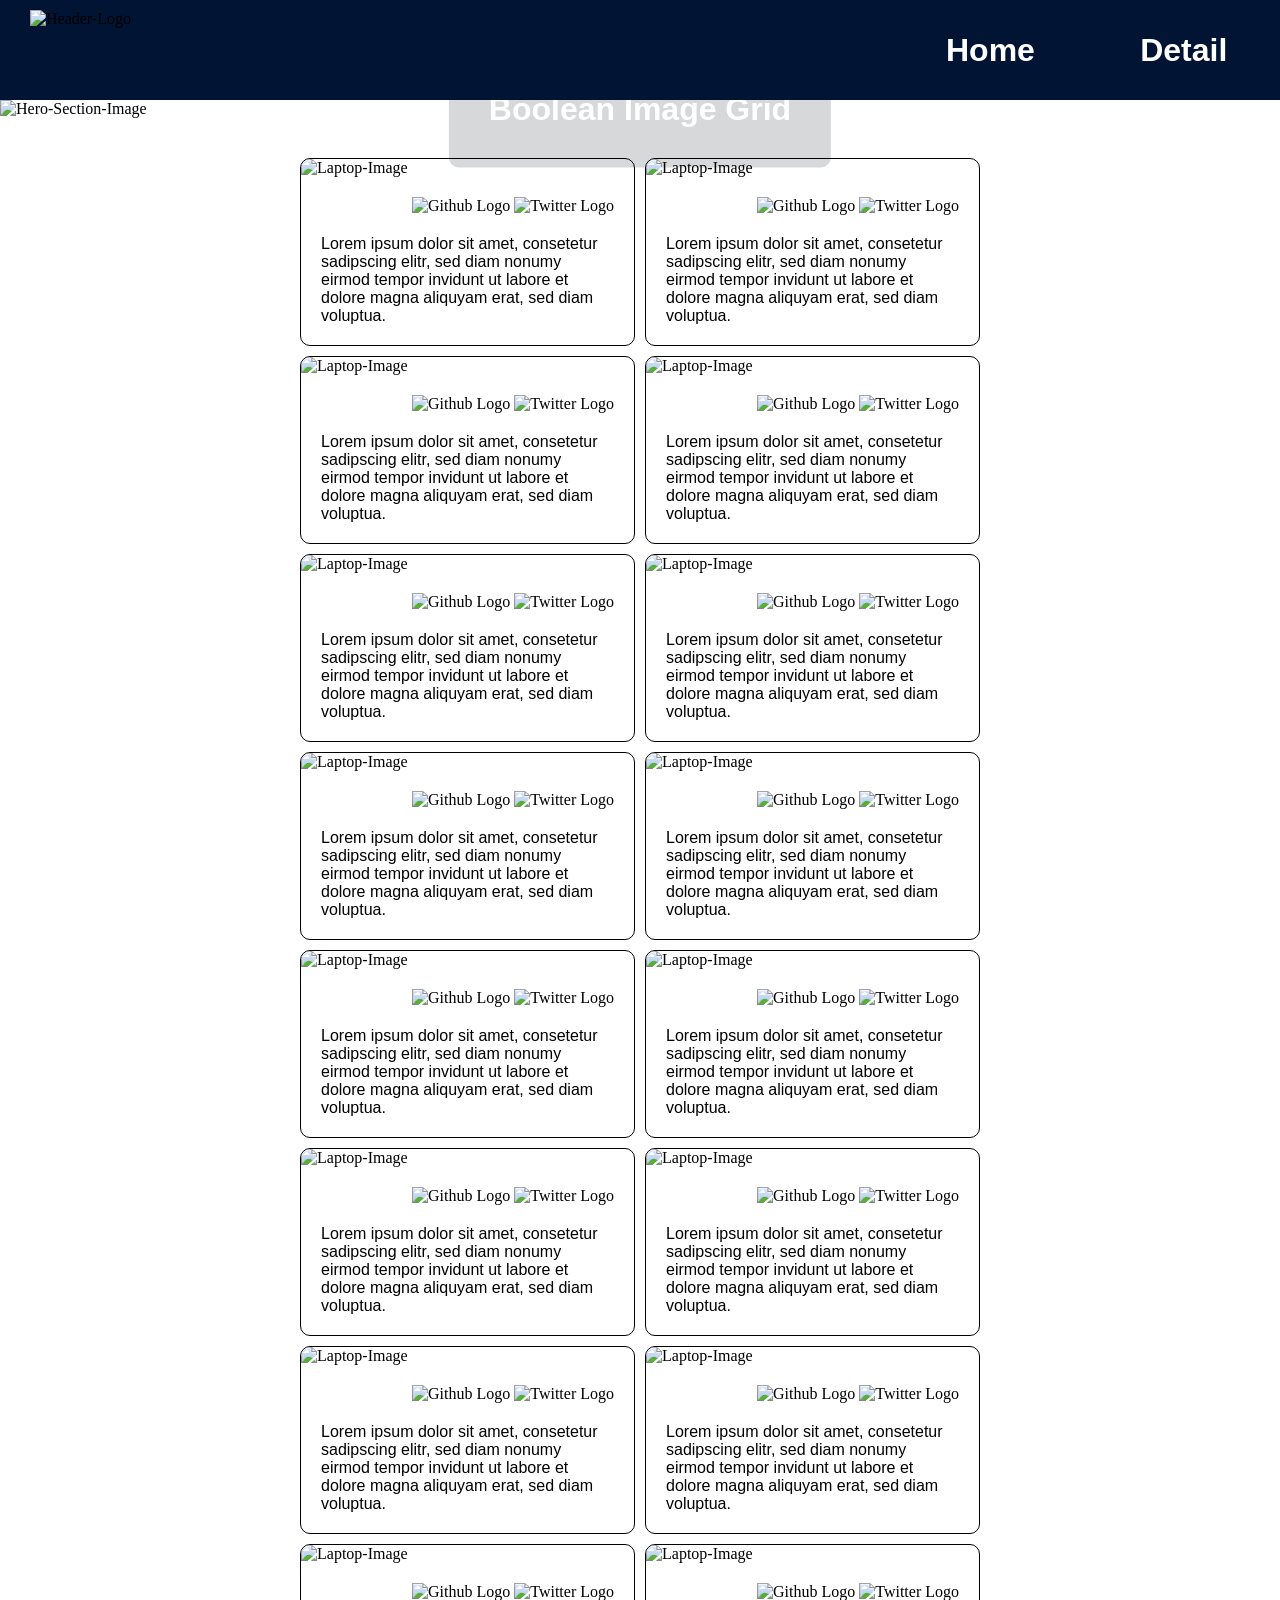
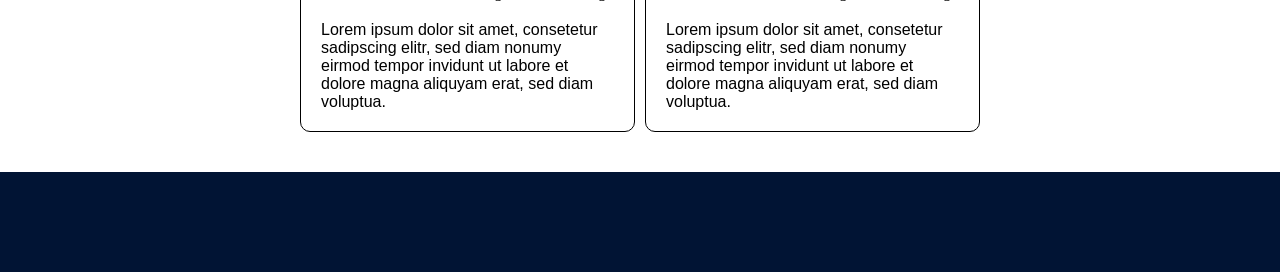
==== index.html @ 36237ee5 "add navbar to index" ====
<!DOCTYPE html>
<html lang="en">
  <head>
    <meta charset="UTF-8" />
    <meta name="viewport" content="width=device-width, initial-scale=1.0" />
    <meta http-equiv="X-UA-Compatible" content="ie=edge" />
    <link rel="stylesheet" href="style.css" />
    <title>Image Grid</title>
  </head>
  <body class="site-grid">
    <header class="header">
      <img class="header-logo" src="./assets/images/boolean.jpeg" alt="Header-Logo">
      <nav>
        <ul class="header-nav">
          <li><a href="./index.html">Home</a></li>
          <li><a href="./detail.html">Detail</a></li>
        </ul>
      </nav>
    </header>

    <div class="hero-section">
      <img class="hero-image" src="./assets/images/hero.jpg" alt="Hero-Section-Image">
      <div class="hero-button">
        <div class="hero-text">Boolean Image Grid</div>
      </div>
    </div>
    <main>
      
      <div class="card">
        <img class="boolean-logo" src="./assets/images/boolean.jpeg" alt="">
        <img class="image-auto-fit" src="./assets/images/boolean-laptop.jpg" alt="Laptop-Image">
        <div class="icon-container">
          <img class="icons" src="./assets/icons/github.svg" alt="Github Logo">
          <img class="icons" src="./assets/icons/twitter.svg" alt="Twitter Logo">
        </div>
        <p class="card-text">Lorem ipsum dolor sit amet, consetetur sadipscing elitr, sed diam nonumy eirmod tempor invidunt ut labore et dolore magna aliquyam erat, sed diam voluptua.</p>
      </div>
      
      <div class="card">
        <img class="boolean-logo" src="./assets/images/boolean.jpeg" alt="">
        <img class="image-auto-fit" src="./assets/images/boolean-laptop.jpg" alt="Laptop-Image">
        <div class="icon-container">
          <img class="icons" src="./assets/icons/github.svg" alt="Github Logo">
          <img class="icons" src="./assets/icons/twitter.svg" alt="Twitter Logo">
        </div>
        <p class="card-text">Lorem ipsum dolor sit amet, consetetur sadipscing elitr, sed diam nonumy eirmod tempor invidunt ut labore et dolore magna aliquyam erat, sed diam voluptua.</p>
      </div>
      
      <div class="card">
        <img class="boolean-logo" src="./assets/images/boolean.jpeg" alt="">
        <img class="image-auto-fit" src="./assets/images/boolean-laptop.jpg" alt="Laptop-Image">
        <div class="icon-container">
          <img class="icons" src="./assets/icons/github.svg" alt="Github Logo">
          <img class="icons" src="./assets/icons/twitter.svg" alt="Twitter Logo">
        </div>
        <p class="card-text">Lorem ipsum dolor sit amet, consetetur sadipscing elitr, sed diam nonumy eirmod tempor invidunt ut labore et dolore magna aliquyam erat, sed diam voluptua.</p>
      </div>
      
      <div class="card">
        <img class="boolean-logo" src="./assets/images/boolean.jpeg" alt="">
        <img class="image-auto-fit" src="./assets/images/boolean-laptop.jpg" alt="Laptop-Image">
        <div class="icon-container">
          <img class="icons" src="./assets/icons/github.svg" alt="Github Logo">
          <img class="icons" src="./assets/icons/twitter.svg" alt="Twitter Logo">
        </div>
        <p class="card-text">Lorem ipsum dolor sit amet, consetetur sadipscing elitr, sed diam nonumy eirmod tempor invidunt ut labore et dolore magna aliquyam erat, sed diam voluptua.</p>
      </div>
      
      <div class="card">
        <img class="boolean-logo" src="./assets/images/boolean.jpeg" alt="">
        <img class="image-auto-fit" src="./assets/images/boolean-laptop.jpg" alt="Laptop-Image">
        <div class="icon-container">
          <img class="icons" src="./assets/icons/github.svg" alt="Github Logo">
          <img class="icons" src="./assets/icons/twitter.svg" alt="Twitter Logo">
        </div>
        <p class="card-text">Lorem ipsum dolor sit amet, consetetur sadipscing elitr, sed diam nonumy eirmod tempor invidunt ut labore et dolore magna aliquyam erat, sed diam voluptua.</p>
      </div>
      
      <div class="card">
        <img class="boolean-logo" src="./assets/images/boolean.jpeg" alt="">
        <img class="image-auto-fit" src="./assets/images/boolean-laptop.jpg" alt="Laptop-Image">
        <div class="icon-container">
          <img class="icons" src="./assets/icons/github.svg" alt="Github Logo">
          <img class="icons" src="./assets/icons/twitter.svg" alt="Twitter Logo">
        </div>
        <p class="card-text">Lorem ipsum dolor sit amet, consetetur sadipscing elitr, sed diam nonumy eirmod tempor invidunt ut labore et dolore magna aliquyam erat, sed diam voluptua.</p>
      </div>
      
      <div class="card">
        <img class="boolean-logo" src="./assets/images/boolean.jpeg" alt="">
        <img class="image-auto-fit" src="./assets/images/boolean-laptop.jpg" alt="Laptop-Image">
        <div class="icon-container">
          <img class="icons" src="./assets/icons/github.svg" alt="Github Logo">
          <img class="icons" src="./assets/icons/twitter.svg" alt="Twitter Logo">
        </div>
        <p class="card-text">Lorem ipsum dolor sit amet, consetetur sadipscing elitr, sed diam nonumy eirmod tempor invidunt ut labore et dolore magna aliquyam erat, sed diam voluptua.</p>
      </div>
      
      <div class="card">
        <img class="boolean-logo" src="./assets/images/boolean.jpeg" alt="">
        <img class="image-auto-fit" src="./assets/images/boolean-laptop.jpg" alt="Laptop-Image">
        <div class="icon-container">
          <img class="icons" src="./assets/icons/github.svg" alt="Github Logo">
          <img class="icons" src="./assets/icons/twitter.svg" alt="Twitter Logo">
        </div>
        <p class="card-text">Lorem ipsum dolor sit amet, consetetur sadipscing elitr, sed diam nonumy eirmod tempor invidunt ut labore et dolore magna aliquyam erat, sed diam voluptua.</p>
      </div>

      <div class="card">
        <img class="boolean-logo" src="./assets/images/boolean.jpeg" alt="">
        <img class="image-auto-fit" src="./assets/images/boolean-laptop.jpg" alt="Laptop-Image">
        <div class="icon-container">
          <img class="icons" src="./assets/icons/github.svg" alt="Github Logo">
          <img class="icons" src="./assets/icons/twitter.svg" alt="Twitter Logo">
        </div>
        <p class="card-text">Lorem ipsum dolor sit amet, consetetur sadipscing elitr, sed diam nonumy eirmod tempor invidunt ut labore et dolore magna aliquyam erat, sed diam voluptua.</p>
      </div>

      <div class="card">
        <img class="boolean-logo" src="./assets/images/boolean.jpeg" alt="">
        <img class="image-auto-fit" src="./assets/images/boolean-laptop.jpg" alt="Laptop-Image">
        <div class="icon-container">
          <img class="icons" src="./assets/icons/github.svg" alt="Github Logo">
          <img class="icons" src="./assets/icons/twitter.svg" alt="Twitter Logo">
        </div>
        <p class="card-text">Lorem ipsum dolor sit amet, consetetur sadipscing elitr, sed diam nonumy eirmod tempor invidunt ut labore et dolore magna aliquyam erat, sed diam voluptua.</p>
      </div>

      <div class="card">
        <img class="boolean-logo" src="./assets/images/boolean.jpeg" alt="">
        <img class="image-auto-fit" src="./assets/images/boolean-laptop.jpg" alt="Laptop-Image">
        <div class="icon-container">
          <img class="icons" src="./assets/icons/github.svg" alt="Github Logo">
          <img class="icons" src="./assets/icons/twitter.svg" alt="Twitter Logo">
        </div>
        <p class="card-text">Lorem ipsum dolor sit amet, consetetur sadipscing elitr, sed diam nonumy eirmod tempor invidunt ut labore et dolore magna aliquyam erat, sed diam voluptua.</p>
      </div>

      <div class="card">
        <img class="boolean-logo" src="./assets/images/boolean.jpeg" alt="">
        <img class="image-auto-fit" src="./assets/images/boolean-laptop.jpg" alt="Laptop-Image">
        <div class="icon-container">
          <img class="icons" src="./assets/icons/github.svg" alt="Github Logo">
          <img class="icons" src="./assets/icons/twitter.svg" alt="Twitter Logo">
        </div>
        <p class="card-text">Lorem ipsum dolor sit amet, consetetur sadipscing elitr, sed diam nonumy eirmod tempor invidunt ut labore et dolore magna aliquyam erat, sed diam voluptua.</p>
      </div>

      <div class="card">
        <img class="boolean-logo" src="./assets/images/boolean.jpeg" alt="">
        <img class="image-auto-fit" src="./assets/images/boolean-laptop.jpg" alt="Laptop-Image">
        <div class="icon-container">
          <img class="icons" src="./assets/icons/github.svg" alt="Github Logo">
          <img class="icons" src="./assets/icons/twitter.svg" alt="Twitter Logo">
        </div>
        <p class="card-text">Lorem ipsum dolor sit amet, consetetur sadipscing elitr, sed diam nonumy eirmod tempor invidunt ut labore et dolore magna aliquyam erat, sed diam voluptua.</p>
      </div>

      <div class="card">
        <img class="boolean-logo" src="./assets/images/boolean.jpeg" alt="">
        <img class="image-auto-fit" src="./assets/images/boolean-laptop.jpg" alt="Laptop-Image">
        <div class="icon-container">
          <img class="icons" src="./assets/icons/github.svg" alt="Github Logo">
          <img class="icons" src="./assets/icons/twitter.svg" alt="Twitter Logo">
        </div>
        <p class="card-text">Lorem ipsum dolor sit amet, consetetur sadipscing elitr, sed diam nonumy eirmod tempor invidunt ut labore et dolore magna aliquyam erat, sed diam voluptua.</p>
      </div>

      <div class="card">
        <img class="boolean-logo" src="./assets/images/boolean.jpeg" alt="">
        <img class="image-auto-fit" src="./assets/images/boolean-laptop.jpg" alt="Laptop-Image">
        <div class="icon-container">
          <img class="icons" src="./assets/icons/github.svg" alt="Github Logo">
          <img class="icons" src="./assets/icons/twitter.svg" alt="Twitter Logo">
        </div>
        <p class="card-text">Lorem ipsum dolor sit amet, consetetur sadipscing elitr, sed diam nonumy eirmod tempor invidunt ut labore et dolore magna aliquyam erat, sed diam voluptua.</p>
      </div>

      <div class="card">
        <img class="boolean-logo" src="./assets/images/boolean.jpeg" alt="">
        <img class="image-auto-fit" src="./assets/images/boolean-laptop.jpg" alt="Laptop-Image">
        <div class="icon-container">
          <img class="icons" src="./assets/icons/github.svg" alt="Github Logo">
          <img class="icons" src="./assets/icons/twitter.svg" alt="Twitter Logo">
        </div>
        <p class="card-text">Lorem ipsum dolor sit amet, consetetur sadipscing elitr, sed diam nonumy eirmod tempor invidunt ut labore et dolore magna aliquyam erat, sed diam voluptua.</p>
      </div>

    </main>
    
    <footer class="footer">

    </footer>
  </body>
</html>
---- style.css ----
body {
    margin: 0;
    padding: 0;
}

.site-grid {
    display: grid;
    grid-template-rows: 100px auto-fit 1fr 100px;
}

.header {
    display: grid;
    grid-template-columns: 1fr .5fr;
    
    height: 100px;
    background-color: #011434;

    /* Make entire header with image scroll with page */
    position: sticky;
    top: 0;
    
    /* Increase z-Index of sticky Header to go over "relative" Elements */
    z-index: 1001;

    /* Center grid containers (image and navbar) vertically */
    align-items: center;
}

.header-nav {
    display: grid;
    grid-auto-flow: column;
    list-style: none;
    margin: 0;

    /* Center row-grid (x-Axis) container of the navbar */
    justify-items: center;
}

a {
    /* Set navbar font color and style when unclicked */
    color: white;
    font-family: 'Segoe UI', Tahoma, Geneva, Verdana, sans-serif;
    font-size: xx-large;
    font-weight: bold;

    /* Disable underline on navbar text */
    text-decoration: none;
}

a:hover {
    /* Enable underline when navbar hover */
    text-decoration: underline;
    text-underline-offset: 10px;

    /* Neon effeckt */
    text-shadow: 
    0 0 5px #ff005e,
    0 0 10px #ff005e,
    0 0 20px #ff005e,
    0 0 40px #ff005e,
    0 0 80px #ff005e;
    animation: glow 1.5s infinite alternate;
}

/* Glow effect keyframes */
@keyframes glow {
    0% {
        text-shadow:
        0 0 5px #ff005e,
        0 0 10px #ff005e,
        0 0 20px #ff005e,
        0 0 40px #ff005e,
        0 0 80px #ff005e;
    }
    100% {
        text-shadow:
        0 0 10px #00d4ff,
        0 0 20px #00d4ff,
        0 0 40px #00d4ff,
        0 0 80px #00d4ff,
        0 0 160px #00d4ff;
    }
}

.hero-section {
    position: relative;
}

.hero-image {
    object-fit: cover;
    width: 100%;
}

.hero-button {
    position: absolute;
    /* Center Text-Div in the middle of the image */
    top: 50%;
    left: 50%;

    /* Move Text-Div 50% the width and heigth of the parent (image) to the left (negative x-axis) and top (negative y-axis) */
    transform: translate(-50%, -50%);

    /* Button/Box properties */
    background-color: #030a1628;
    border-radius: 10px;
    padding: 40px;
}

.hero-text {
    /* Text properties */
    color: white;
    font-family: 'Segoe UI', Tahoma, Geneva, Verdana, sans-serif;
    font-size: xx-large;
    font-weight: bold;
}


main {
    background-color: #FFFFFF;
    display: grid;
    
    /* Responsive Grid, min-width 250px, at least Min Value for cards */
    /* grid-template-columns: repeat(auto-fit, minmax(250px, 1fr)); */
    
    /* Same as above. Responsive with edge case, when browser window is smaller than 250px and overflow would occur. Otherwise use all the space available */
    grid-template-columns: repeat(auto-fit, minmax(min(300px, 100%), 1fr));

    gap: 10px;
    margin: 40px 300px 40px 300px;
}

footer {
    background-color: #011434;
    height: 100px;
}

.header-logo {
    height: 80px;
    /* Logo position shifted to the right */
    position: relative;
    left: 30px;
}

.object-fit-cover {
    object-fit: cover;
}

.object-fit-contain {
    object-fit: contain;
}

.card {
    border: 1px solid black;
    border-radius: 10px;
    /* Subgrid for image, icons and text */
    display: grid;
    grid-template-columns: 1fr;
    grid-auto-flow: row;
    
    /* Layout items in subgrid evenly - if text is not the same length in different cards */
    align-content: start;

    /* Relative position for absolute Logo */
    position: relative;
}

.image-auto-fit {
    width: 100%;
    object-fit: contain;

    /* Rounded corners only on top of the images */
    border-top-left-radius: 10px;
    border-top-right-radius: 10px;
}

/* Icon container for mini logos */
.icon-container {
    /* position: relative; */
    margin-top: 20px;
    margin-bottom: 20px;
    /* align-self: center; */
    justify-self: end;
}

.icons {
    position: relative;
    right: 20px;
    height: 35px;
}

.boolean-logo {
    position: absolute;
    border-radius: 50%;
    height: 50px;
    top: 5px;
    right: 5px;
}

.card-text {
    margin: 0px 20px 20px 20px;
    font-family: 'Lucida Sans', 'Lucida Sans Regular', 'Lucida Grande', 'Lucida Sans Unicode', Geneva, Verdana, sans-serif;
    font-size: medium;
}
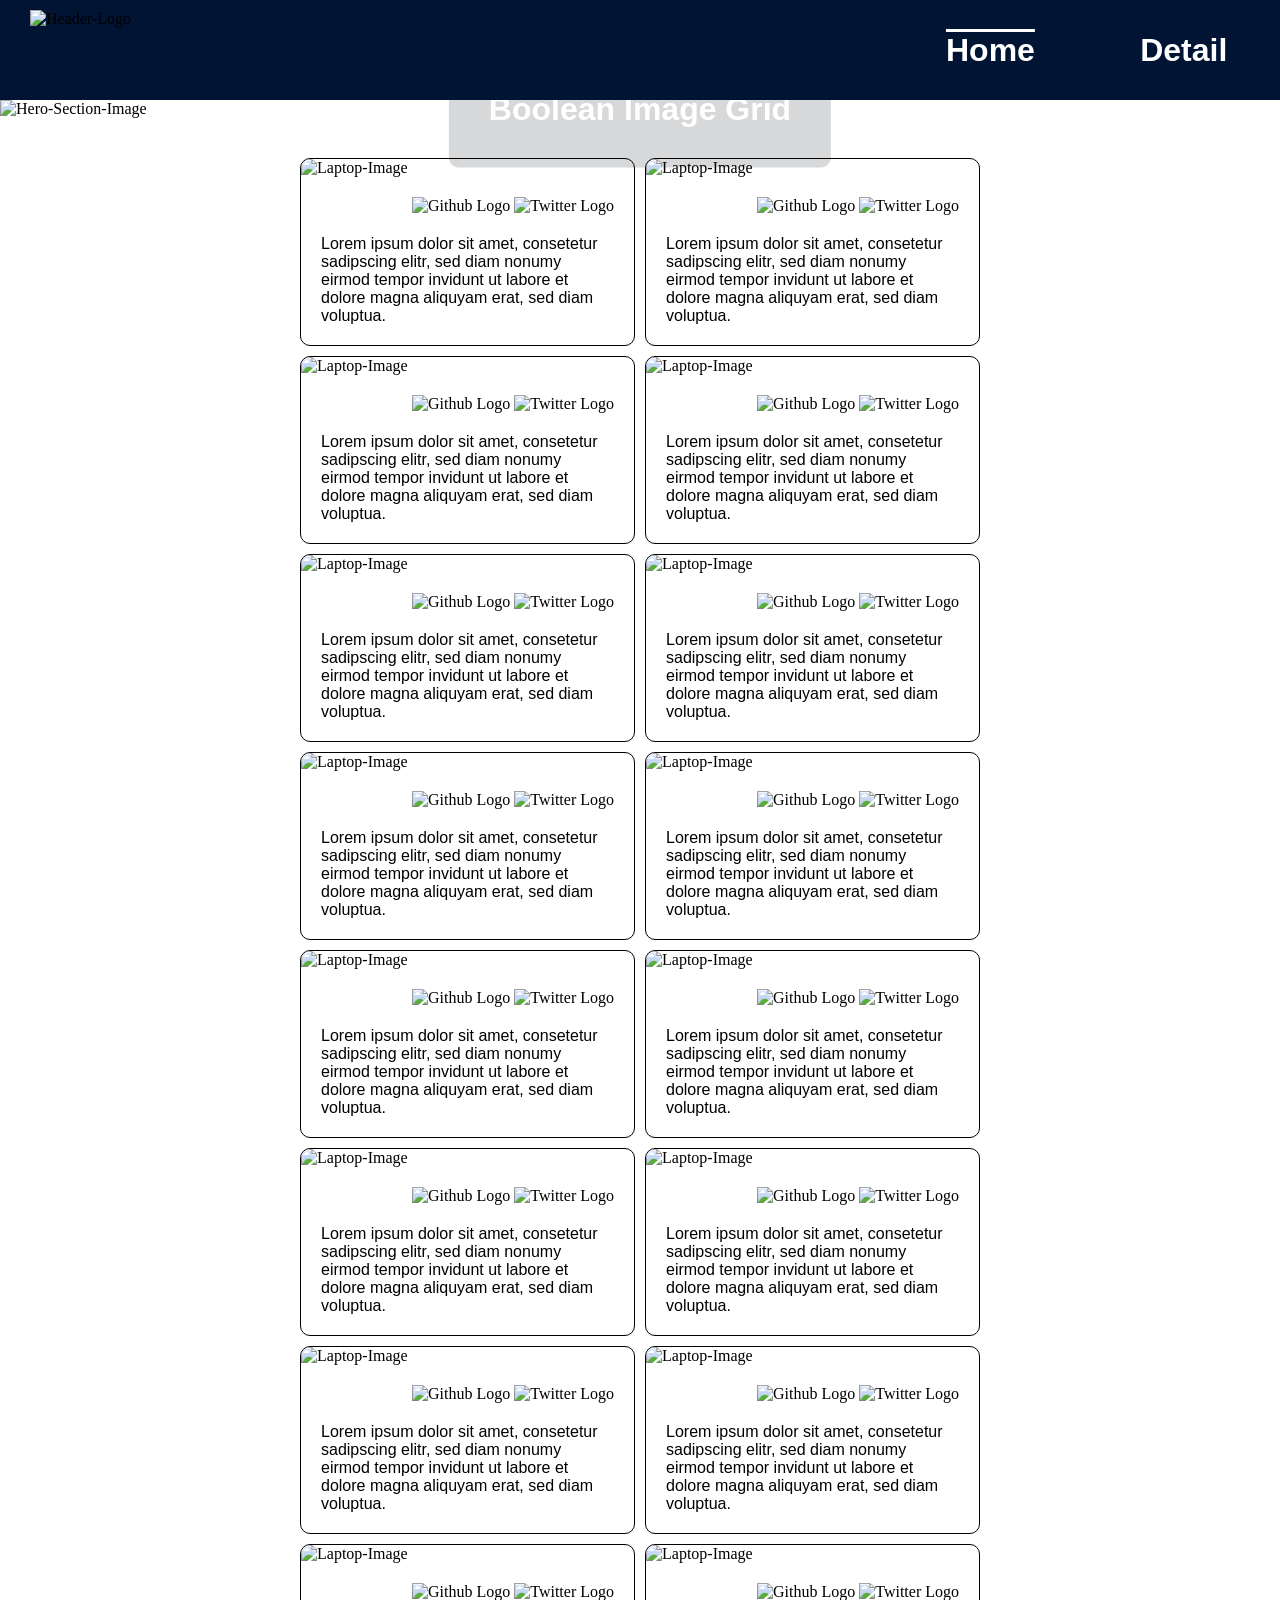
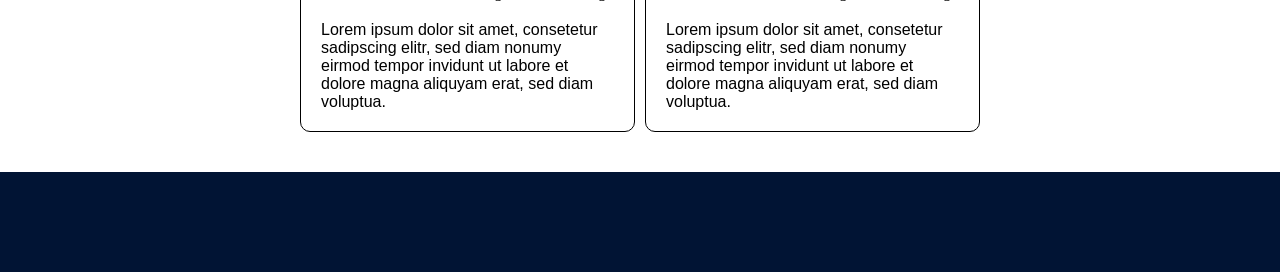
==== commit 25f5b3bc: "update active page css effect" ====
--- a/index.html
+++ b/index.html
@@ -12,7 +12,7 @@
       <img class="header-logo" src="./assets/images/boolean.jpeg" alt="Header-Logo">
       <nav>
         <ul class="header-nav">
-          <li><a href="./index.html">Home</a></li>
+          <li><a class="active-site" href="./index.html">Home</a></li>
           <li><a href="./detail.html">Detail</a></li>
         </ul>
       </nav>
--- a/style.css
+++ b/style.css
@@ -47,11 +47,11 @@
     text-decoration: none;
 }
 
+.active-site {
+    text-decoration: overline;
+}
+
 a:hover {
-    /* Enable underline when navbar hover */
-    text-decoration: underline;
-    text-underline-offset: 10px;
-
     /* Neon effeckt */
     text-shadow: 
     0 0 5px #ff005e,
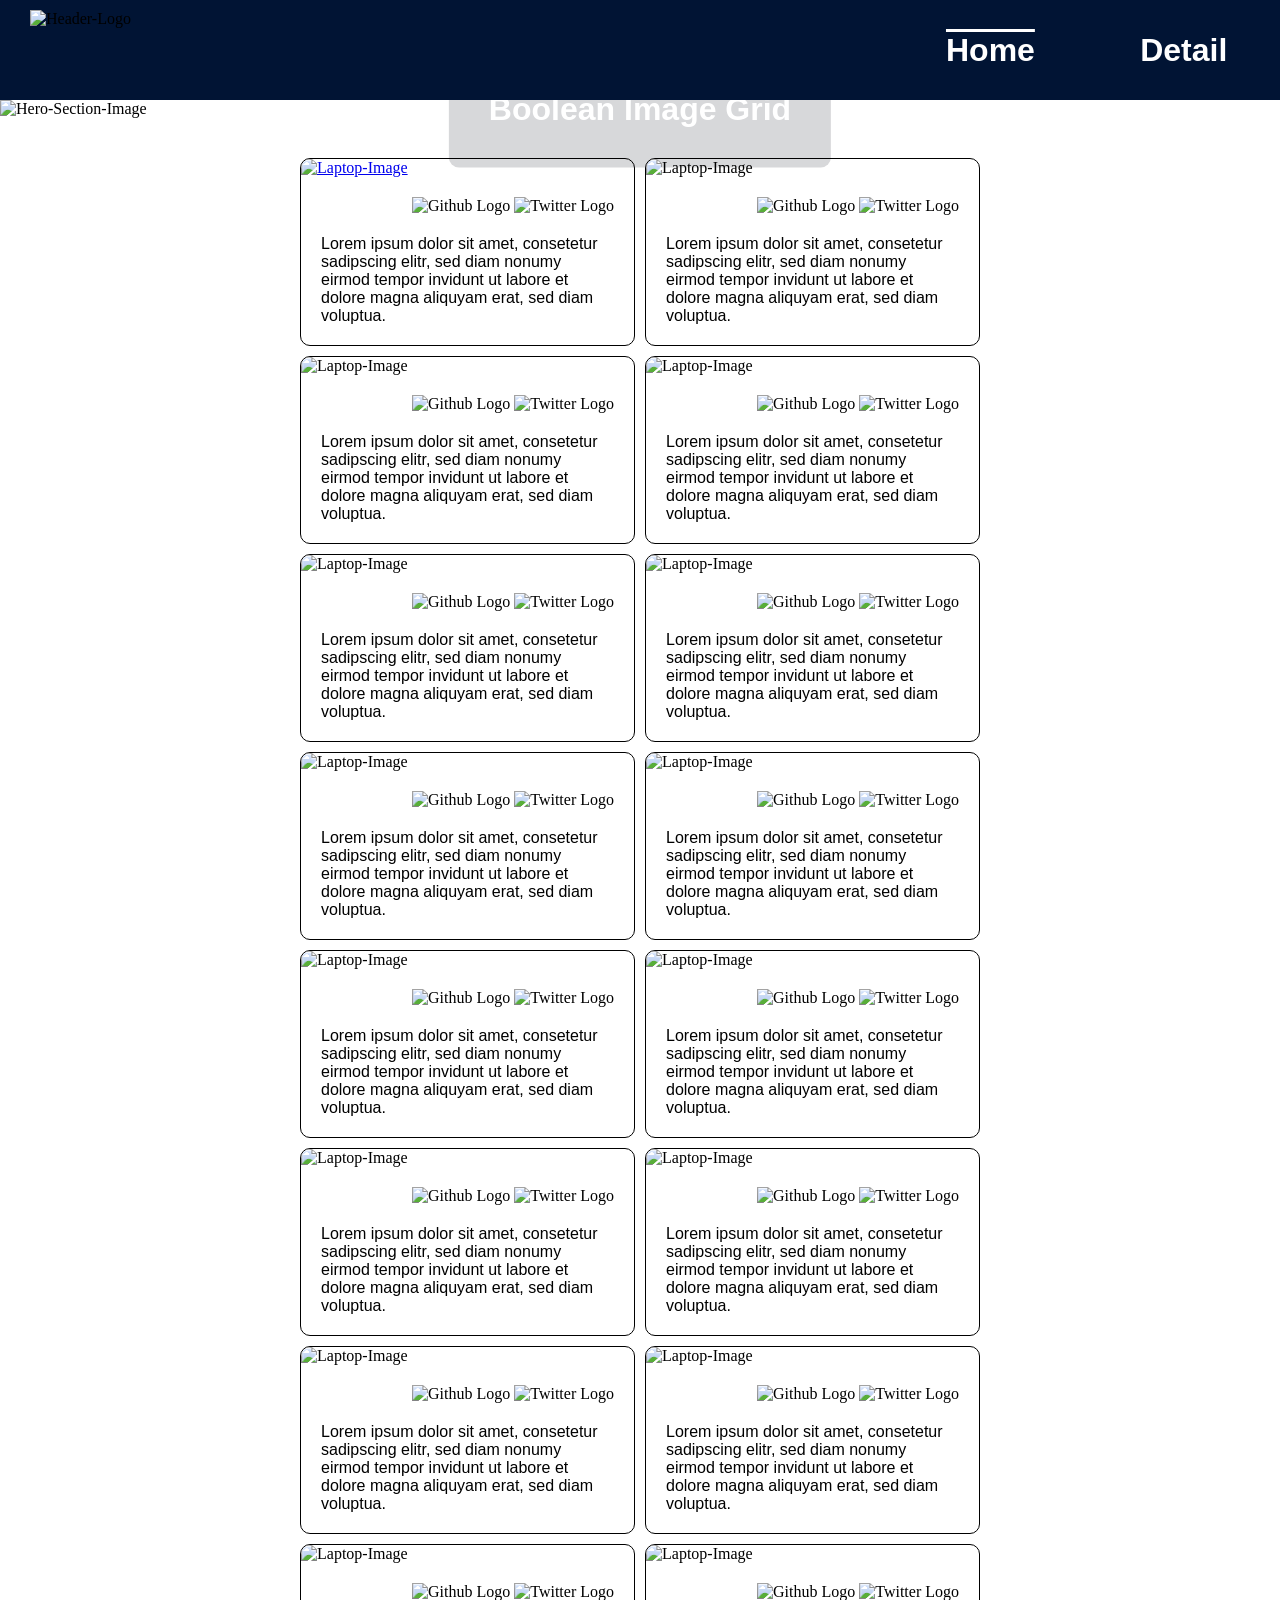
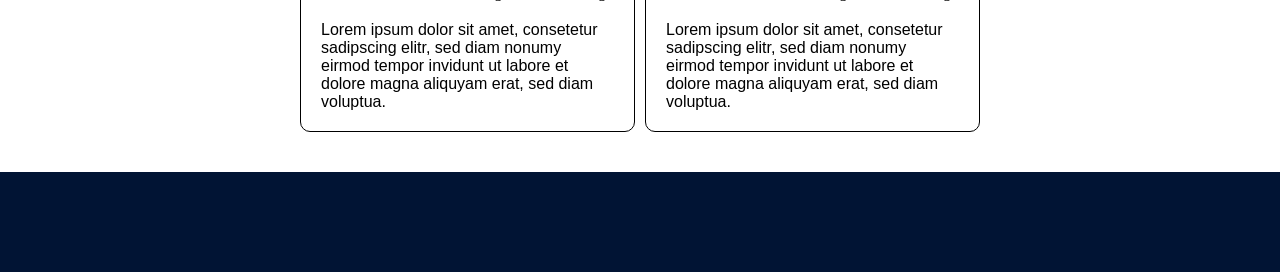
==== commit 13b6f0ce: "update card hatml to link to detail page" ====
--- a/index.html
+++ b/index.html
@@ -12,8 +12,8 @@
       <img class="header-logo" src="./assets/images/boolean.jpeg" alt="Header-Logo">
       <nav>
         <ul class="header-nav">
-          <li><a class="active-site" href="./index.html">Home</a></li>
-          <li><a href="./detail.html">Detail</a></li>
+          <li><a class="active-site navbar-item" href="./index.html">Home</a></li>
+          <li><a class="navbar-item" href="./detail.html">Detail</a></li>
         </ul>
       </nav>
     </header>
@@ -27,8 +27,10 @@
     <main>
       
       <div class="card">
-        <img class="boolean-logo" src="./assets/images/boolean.jpeg" alt="">
-        <img class="image-auto-fit" src="./assets/images/boolean-laptop.jpg" alt="Laptop-Image">
+        <a href="./detail.html">
+          <img class="boolean-logo" src="./assets/images/boolean.jpeg" alt="">
+          <img class="image-auto-fit" src="./assets/images/boolean-laptop.jpg" alt="Laptop-Image">
+        </a>
         <div class="icon-container">
           <img class="icons" src="./assets/icons/github.svg" alt="Github Logo">
           <img class="icons" src="./assets/icons/twitter.svg" alt="Twitter Logo">
--- a/style.css
+++ b/style.css
@@ -36,7 +36,7 @@
     justify-items: center;
 }
 
-a {
+.navbar-item {
     /* Set navbar font color and style when unclicked */
     color: white;
     font-family: 'Segoe UI', Tahoma, Geneva, Verdana, sans-serif;
@@ -51,7 +51,7 @@
     text-decoration: overline;
 }
 
-a:hover {
+.navbar-item:hover {
     /* Neon effeckt */
     text-shadow: 
     0 0 5px #ff005e,
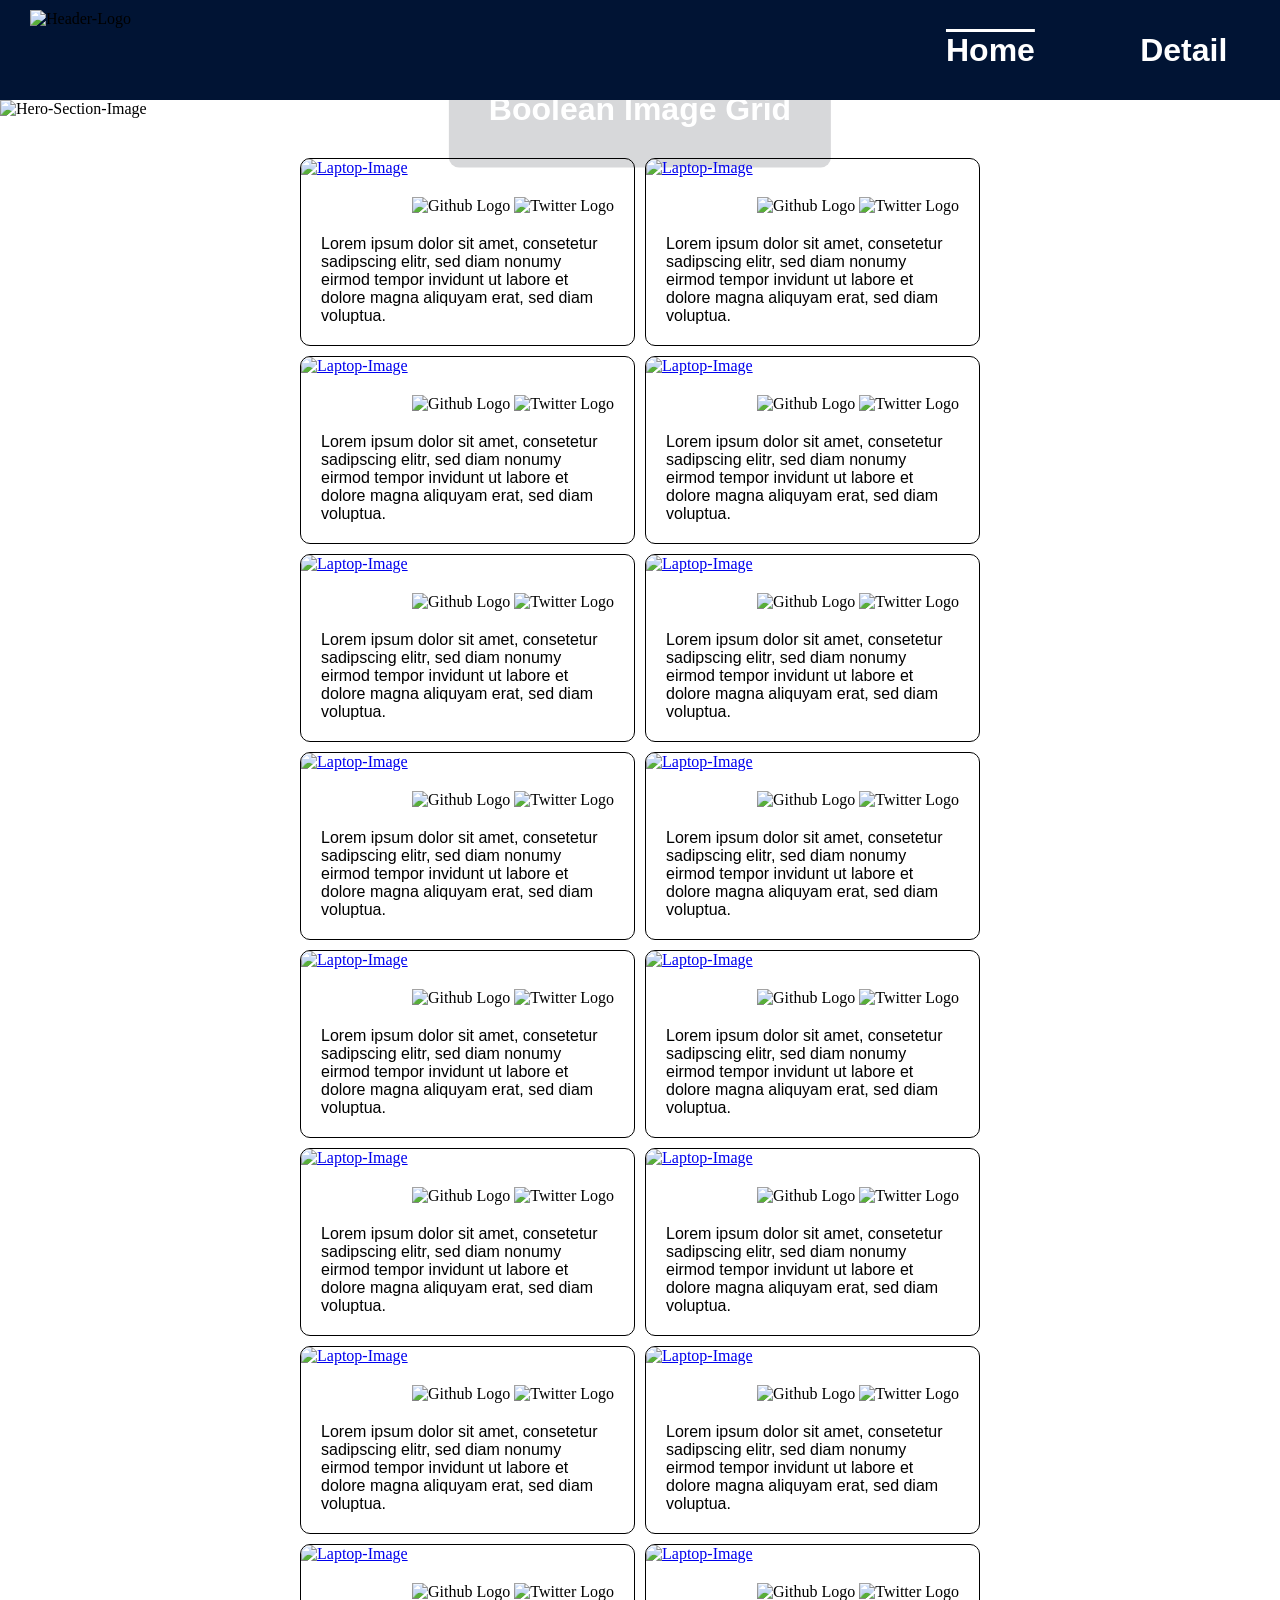
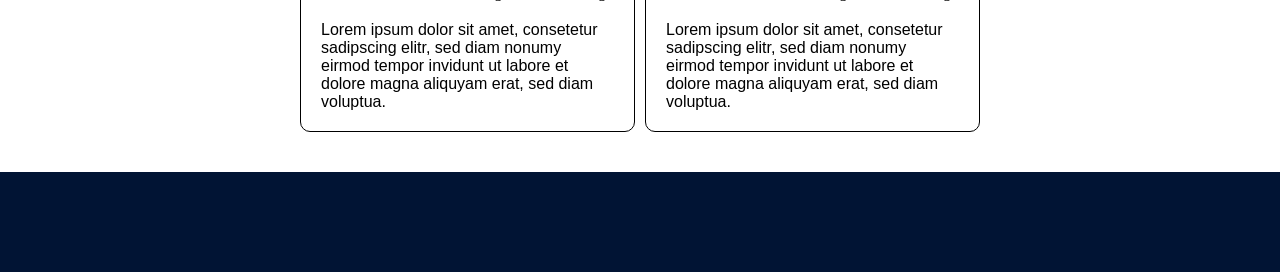
==== commit 352c4b6c: "update all cards with links to detail page" ====
--- a/index.html
+++ b/index.html
@@ -39,148 +39,178 @@
       </div>
       
       <div class="card">
-        <img class="boolean-logo" src="./assets/images/boolean.jpeg" alt="">
-        <img class="image-auto-fit" src="./assets/images/boolean-laptop.jpg" alt="Laptop-Image">
-        <div class="icon-container">
-          <img class="icons" src="./assets/icons/github.svg" alt="Github Logo">
-          <img class="icons" src="./assets/icons/twitter.svg" alt="Twitter Logo">
-        </div>
-        <p class="card-text">Lorem ipsum dolor sit amet, consetetur sadipscing elitr, sed diam nonumy eirmod tempor invidunt ut labore et dolore magna aliquyam erat, sed diam voluptua.</p>
-      </div>
-      
-      <div class="card">
-        <img class="boolean-logo" src="./assets/images/boolean.jpeg" alt="">
-        <img class="image-auto-fit" src="./assets/images/boolean-laptop.jpg" alt="Laptop-Image">
-        <div class="icon-container">
-          <img class="icons" src="./assets/icons/github.svg" alt="Github Logo">
-          <img class="icons" src="./assets/icons/twitter.svg" alt="Twitter Logo">
-        </div>
-        <p class="card-text">Lorem ipsum dolor sit amet, consetetur sadipscing elitr, sed diam nonumy eirmod tempor invidunt ut labore et dolore magna aliquyam erat, sed diam voluptua.</p>
-      </div>
-      
-      <div class="card">
-        <img class="boolean-logo" src="./assets/images/boolean.jpeg" alt="">
-        <img class="image-auto-fit" src="./assets/images/boolean-laptop.jpg" alt="Laptop-Image">
-        <div class="icon-container">
-          <img class="icons" src="./assets/icons/github.svg" alt="Github Logo">
-          <img class="icons" src="./assets/icons/twitter.svg" alt="Twitter Logo">
-        </div>
-        <p class="card-text">Lorem ipsum dolor sit amet, consetetur sadipscing elitr, sed diam nonumy eirmod tempor invidunt ut labore et dolore magna aliquyam erat, sed diam voluptua.</p>
-      </div>
-      
-      <div class="card">
-        <img class="boolean-logo" src="./assets/images/boolean.jpeg" alt="">
-        <img class="image-auto-fit" src="./assets/images/boolean-laptop.jpg" alt="Laptop-Image">
-        <div class="icon-container">
-          <img class="icons" src="./assets/icons/github.svg" alt="Github Logo">
-          <img class="icons" src="./assets/icons/twitter.svg" alt="Twitter Logo">
-        </div>
-        <p class="card-text">Lorem ipsum dolor sit amet, consetetur sadipscing elitr, sed diam nonumy eirmod tempor invidunt ut labore et dolore magna aliquyam erat, sed diam voluptua.</p>
-      </div>
-      
-      <div class="card">
-        <img class="boolean-logo" src="./assets/images/boolean.jpeg" alt="">
-        <img class="image-auto-fit" src="./assets/images/boolean-laptop.jpg" alt="Laptop-Image">
-        <div class="icon-container">
-          <img class="icons" src="./assets/icons/github.svg" alt="Github Logo">
-          <img class="icons" src="./assets/icons/twitter.svg" alt="Twitter Logo">
-        </div>
-        <p class="card-text">Lorem ipsum dolor sit amet, consetetur sadipscing elitr, sed diam nonumy eirmod tempor invidunt ut labore et dolore magna aliquyam erat, sed diam voluptua.</p>
-      </div>
-      
-      <div class="card">
-        <img class="boolean-logo" src="./assets/images/boolean.jpeg" alt="">
-        <img class="image-auto-fit" src="./assets/images/boolean-laptop.jpg" alt="Laptop-Image">
-        <div class="icon-container">
-          <img class="icons" src="./assets/icons/github.svg" alt="Github Logo">
-          <img class="icons" src="./assets/icons/twitter.svg" alt="Twitter Logo">
-        </div>
-        <p class="card-text">Lorem ipsum dolor sit amet, consetetur sadipscing elitr, sed diam nonumy eirmod tempor invidunt ut labore et dolore magna aliquyam erat, sed diam voluptua.</p>
-      </div>
-      
-      <div class="card">
-        <img class="boolean-logo" src="./assets/images/boolean.jpeg" alt="">
-        <img class="image-auto-fit" src="./assets/images/boolean-laptop.jpg" alt="Laptop-Image">
-        <div class="icon-container">
-          <img class="icons" src="./assets/icons/github.svg" alt="Github Logo">
-          <img class="icons" src="./assets/icons/twitter.svg" alt="Twitter Logo">
-        </div>
-        <p class="card-text">Lorem ipsum dolor sit amet, consetetur sadipscing elitr, sed diam nonumy eirmod tempor invidunt ut labore et dolore magna aliquyam erat, sed diam voluptua.</p>
-      </div>
-
-      <div class="card">
-        <img class="boolean-logo" src="./assets/images/boolean.jpeg" alt="">
-        <img class="image-auto-fit" src="./assets/images/boolean-laptop.jpg" alt="Laptop-Image">
-        <div class="icon-container">
-          <img class="icons" src="./assets/icons/github.svg" alt="Github Logo">
-          <img class="icons" src="./assets/icons/twitter.svg" alt="Twitter Logo">
-        </div>
-        <p class="card-text">Lorem ipsum dolor sit amet, consetetur sadipscing elitr, sed diam nonumy eirmod tempor invidunt ut labore et dolore magna aliquyam erat, sed diam voluptua.</p>
-      </div>
-
-      <div class="card">
-        <img class="boolean-logo" src="./assets/images/boolean.jpeg" alt="">
-        <img class="image-auto-fit" src="./assets/images/boolean-laptop.jpg" alt="Laptop-Image">
-        <div class="icon-container">
-          <img class="icons" src="./assets/icons/github.svg" alt="Github Logo">
-          <img class="icons" src="./assets/icons/twitter.svg" alt="Twitter Logo">
-        </div>
-        <p class="card-text">Lorem ipsum dolor sit amet, consetetur sadipscing elitr, sed diam nonumy eirmod tempor invidunt ut labore et dolore magna aliquyam erat, sed diam voluptua.</p>
-      </div>
-
-      <div class="card">
-        <img class="boolean-logo" src="./assets/images/boolean.jpeg" alt="">
-        <img class="image-auto-fit" src="./assets/images/boolean-laptop.jpg" alt="Laptop-Image">
-        <div class="icon-container">
-          <img class="icons" src="./assets/icons/github.svg" alt="Github Logo">
-          <img class="icons" src="./assets/icons/twitter.svg" alt="Twitter Logo">
-        </div>
-        <p class="card-text">Lorem ipsum dolor sit amet, consetetur sadipscing elitr, sed diam nonumy eirmod tempor invidunt ut labore et dolore magna aliquyam erat, sed diam voluptua.</p>
-      </div>
-
-      <div class="card">
-        <img class="boolean-logo" src="./assets/images/boolean.jpeg" alt="">
-        <img class="image-auto-fit" src="./assets/images/boolean-laptop.jpg" alt="Laptop-Image">
-        <div class="icon-container">
-          <img class="icons" src="./assets/icons/github.svg" alt="Github Logo">
-          <img class="icons" src="./assets/icons/twitter.svg" alt="Twitter Logo">
-        </div>
-        <p class="card-text">Lorem ipsum dolor sit amet, consetetur sadipscing elitr, sed diam nonumy eirmod tempor invidunt ut labore et dolore magna aliquyam erat, sed diam voluptua.</p>
-      </div>
-
-      <div class="card">
-        <img class="boolean-logo" src="./assets/images/boolean.jpeg" alt="">
-        <img class="image-auto-fit" src="./assets/images/boolean-laptop.jpg" alt="Laptop-Image">
-        <div class="icon-container">
-          <img class="icons" src="./assets/icons/github.svg" alt="Github Logo">
-          <img class="icons" src="./assets/icons/twitter.svg" alt="Twitter Logo">
-        </div>
-        <p class="card-text">Lorem ipsum dolor sit amet, consetetur sadipscing elitr, sed diam nonumy eirmod tempor invidunt ut labore et dolore magna aliquyam erat, sed diam voluptua.</p>
-      </div>
-
-      <div class="card">
-        <img class="boolean-logo" src="./assets/images/boolean.jpeg" alt="">
-        <img class="image-auto-fit" src="./assets/images/boolean-laptop.jpg" alt="Laptop-Image">
-        <div class="icon-container">
-          <img class="icons" src="./assets/icons/github.svg" alt="Github Logo">
-          <img class="icons" src="./assets/icons/twitter.svg" alt="Twitter Logo">
-        </div>
-        <p class="card-text">Lorem ipsum dolor sit amet, consetetur sadipscing elitr, sed diam nonumy eirmod tempor invidunt ut labore et dolore magna aliquyam erat, sed diam voluptua.</p>
-      </div>
-
-      <div class="card">
-        <img class="boolean-logo" src="./assets/images/boolean.jpeg" alt="">
-        <img class="image-auto-fit" src="./assets/images/boolean-laptop.jpg" alt="Laptop-Image">
-        <div class="icon-container">
-          <img class="icons" src="./assets/icons/github.svg" alt="Github Logo">
-          <img class="icons" src="./assets/icons/twitter.svg" alt="Twitter Logo">
-        </div>
-        <p class="card-text">Lorem ipsum dolor sit amet, consetetur sadipscing elitr, sed diam nonumy eirmod tempor invidunt ut labore et dolore magna aliquyam erat, sed diam voluptua.</p>
-      </div>
-
-      <div class="card">
-        <img class="boolean-logo" src="./assets/images/boolean.jpeg" alt="">
-        <img class="image-auto-fit" src="./assets/images/boolean-laptop.jpg" alt="Laptop-Image">
+        <a href="./detail.html">
+          <img class="boolean-logo" src="./assets/images/boolean.jpeg" alt="">
+          <img class="image-auto-fit" src="./assets/images/boolean-laptop.jpg" alt="Laptop-Image">
+        </a>
+        <div class="icon-container">
+          <img class="icons" src="./assets/icons/github.svg" alt="Github Logo">
+          <img class="icons" src="./assets/icons/twitter.svg" alt="Twitter Logo">
+        </div>
+        <p class="card-text">Lorem ipsum dolor sit amet, consetetur sadipscing elitr, sed diam nonumy eirmod tempor invidunt ut labore et dolore magna aliquyam erat, sed diam voluptua.</p>
+      </div>
+            
+      <div class="card">
+        <a href="./detail.html">
+          <img class="boolean-logo" src="./assets/images/boolean.jpeg" alt="">
+          <img class="image-auto-fit" src="./assets/images/boolean-laptop.jpg" alt="Laptop-Image">
+        </a>
+        <div class="icon-container">
+          <img class="icons" src="./assets/icons/github.svg" alt="Github Logo">
+          <img class="icons" src="./assets/icons/twitter.svg" alt="Twitter Logo">
+        </div>
+        <p class="card-text">Lorem ipsum dolor sit amet, consetetur sadipscing elitr, sed diam nonumy eirmod tempor invidunt ut labore et dolore magna aliquyam erat, sed diam voluptua.</p>
+      </div>
+            
+      <div class="card">
+        <a href="./detail.html">
+          <img class="boolean-logo" src="./assets/images/boolean.jpeg" alt="">
+          <img class="image-auto-fit" src="./assets/images/boolean-laptop.jpg" alt="Laptop-Image">
+        </a>
+        <div class="icon-container">
+          <img class="icons" src="./assets/icons/github.svg" alt="Github Logo">
+          <img class="icons" src="./assets/icons/twitter.svg" alt="Twitter Logo">
+        </div>
+        <p class="card-text">Lorem ipsum dolor sit amet, consetetur sadipscing elitr, sed diam nonumy eirmod tempor invidunt ut labore et dolore magna aliquyam erat, sed diam voluptua.</p>
+      </div>
+            
+      <div class="card">
+        <a href="./detail.html">
+          <img class="boolean-logo" src="./assets/images/boolean.jpeg" alt="">
+          <img class="image-auto-fit" src="./assets/images/boolean-laptop.jpg" alt="Laptop-Image">
+        </a>
+        <div class="icon-container">
+          <img class="icons" src="./assets/icons/github.svg" alt="Github Logo">
+          <img class="icons" src="./assets/icons/twitter.svg" alt="Twitter Logo">
+        </div>
+        <p class="card-text">Lorem ipsum dolor sit amet, consetetur sadipscing elitr, sed diam nonumy eirmod tempor invidunt ut labore et dolore magna aliquyam erat, sed diam voluptua.</p>
+      </div>
+            
+      <div class="card">
+        <a href="./detail.html">
+          <img class="boolean-logo" src="./assets/images/boolean.jpeg" alt="">
+          <img class="image-auto-fit" src="./assets/images/boolean-laptop.jpg" alt="Laptop-Image">
+        </a>
+        <div class="icon-container">
+          <img class="icons" src="./assets/icons/github.svg" alt="Github Logo">
+          <img class="icons" src="./assets/icons/twitter.svg" alt="Twitter Logo">
+        </div>
+        <p class="card-text">Lorem ipsum dolor sit amet, consetetur sadipscing elitr, sed diam nonumy eirmod tempor invidunt ut labore et dolore magna aliquyam erat, sed diam voluptua.</p>
+      </div>
+            
+      <div class="card">
+        <a href="./detail.html">
+          <img class="boolean-logo" src="./assets/images/boolean.jpeg" alt="">
+          <img class="image-auto-fit" src="./assets/images/boolean-laptop.jpg" alt="Laptop-Image">
+        </a>
+        <div class="icon-container">
+          <img class="icons" src="./assets/icons/github.svg" alt="Github Logo">
+          <img class="icons" src="./assets/icons/twitter.svg" alt="Twitter Logo">
+        </div>
+        <p class="card-text">Lorem ipsum dolor sit amet, consetetur sadipscing elitr, sed diam nonumy eirmod tempor invidunt ut labore et dolore magna aliquyam erat, sed diam voluptua.</p>
+      </div>
+            
+      <div class="card">
+        <a href="./detail.html">
+          <img class="boolean-logo" src="./assets/images/boolean.jpeg" alt="">
+          <img class="image-auto-fit" src="./assets/images/boolean-laptop.jpg" alt="Laptop-Image">
+        </a>
+        <div class="icon-container">
+          <img class="icons" src="./assets/icons/github.svg" alt="Github Logo">
+          <img class="icons" src="./assets/icons/twitter.svg" alt="Twitter Logo">
+        </div>
+        <p class="card-text">Lorem ipsum dolor sit amet, consetetur sadipscing elitr, sed diam nonumy eirmod tempor invidunt ut labore et dolore magna aliquyam erat, sed diam voluptua.</p>
+      </div>
+            
+      <div class="card">
+        <a href="./detail.html">
+          <img class="boolean-logo" src="./assets/images/boolean.jpeg" alt="">
+          <img class="image-auto-fit" src="./assets/images/boolean-laptop.jpg" alt="Laptop-Image">
+        </a>
+        <div class="icon-container">
+          <img class="icons" src="./assets/icons/github.svg" alt="Github Logo">
+          <img class="icons" src="./assets/icons/twitter.svg" alt="Twitter Logo">
+        </div>
+        <p class="card-text">Lorem ipsum dolor sit amet, consetetur sadipscing elitr, sed diam nonumy eirmod tempor invidunt ut labore et dolore magna aliquyam erat, sed diam voluptua.</p>
+      </div>
+            
+      <div class="card">
+        <a href="./detail.html">
+          <img class="boolean-logo" src="./assets/images/boolean.jpeg" alt="">
+          <img class="image-auto-fit" src="./assets/images/boolean-laptop.jpg" alt="Laptop-Image">
+        </a>
+        <div class="icon-container">
+          <img class="icons" src="./assets/icons/github.svg" alt="Github Logo">
+          <img class="icons" src="./assets/icons/twitter.svg" alt="Twitter Logo">
+        </div>
+        <p class="card-text">Lorem ipsum dolor sit amet, consetetur sadipscing elitr, sed diam nonumy eirmod tempor invidunt ut labore et dolore magna aliquyam erat, sed diam voluptua.</p>
+      </div>
+            
+      <div class="card">
+        <a href="./detail.html">
+          <img class="boolean-logo" src="./assets/images/boolean.jpeg" alt="">
+          <img class="image-auto-fit" src="./assets/images/boolean-laptop.jpg" alt="Laptop-Image">
+        </a>
+        <div class="icon-container">
+          <img class="icons" src="./assets/icons/github.svg" alt="Github Logo">
+          <img class="icons" src="./assets/icons/twitter.svg" alt="Twitter Logo">
+        </div>
+        <p class="card-text">Lorem ipsum dolor sit amet, consetetur sadipscing elitr, sed diam nonumy eirmod tempor invidunt ut labore et dolore magna aliquyam erat, sed diam voluptua.</p>
+      </div>
+            
+      <div class="card">
+        <a href="./detail.html">
+          <img class="boolean-logo" src="./assets/images/boolean.jpeg" alt="">
+          <img class="image-auto-fit" src="./assets/images/boolean-laptop.jpg" alt="Laptop-Image">
+        </a>
+        <div class="icon-container">
+          <img class="icons" src="./assets/icons/github.svg" alt="Github Logo">
+          <img class="icons" src="./assets/icons/twitter.svg" alt="Twitter Logo">
+        </div>
+        <p class="card-text">Lorem ipsum dolor sit amet, consetetur sadipscing elitr, sed diam nonumy eirmod tempor invidunt ut labore et dolore magna aliquyam erat, sed diam voluptua.</p>
+      </div>
+            
+      <div class="card">
+        <a href="./detail.html">
+          <img class="boolean-logo" src="./assets/images/boolean.jpeg" alt="">
+          <img class="image-auto-fit" src="./assets/images/boolean-laptop.jpg" alt="Laptop-Image">
+        </a>
+        <div class="icon-container">
+          <img class="icons" src="./assets/icons/github.svg" alt="Github Logo">
+          <img class="icons" src="./assets/icons/twitter.svg" alt="Twitter Logo">
+        </div>
+        <p class="card-text">Lorem ipsum dolor sit amet, consetetur sadipscing elitr, sed diam nonumy eirmod tempor invidunt ut labore et dolore magna aliquyam erat, sed diam voluptua.</p>
+      </div>
+            
+      <div class="card">
+        <a href="./detail.html">
+          <img class="boolean-logo" src="./assets/images/boolean.jpeg" alt="">
+          <img class="image-auto-fit" src="./assets/images/boolean-laptop.jpg" alt="Laptop-Image">
+        </a>
+        <div class="icon-container">
+          <img class="icons" src="./assets/icons/github.svg" alt="Github Logo">
+          <img class="icons" src="./assets/icons/twitter.svg" alt="Twitter Logo">
+        </div>
+        <p class="card-text">Lorem ipsum dolor sit amet, consetetur sadipscing elitr, sed diam nonumy eirmod tempor invidunt ut labore et dolore magna aliquyam erat, sed diam voluptua.</p>
+      </div>
+            
+      <div class="card">
+        <a href="./detail.html">
+          <img class="boolean-logo" src="./assets/images/boolean.jpeg" alt="">
+          <img class="image-auto-fit" src="./assets/images/boolean-laptop.jpg" alt="Laptop-Image">
+        </a>
+        <div class="icon-container">
+          <img class="icons" src="./assets/icons/github.svg" alt="Github Logo">
+          <img class="icons" src="./assets/icons/twitter.svg" alt="Twitter Logo">
+        </div>
+        <p class="card-text">Lorem ipsum dolor sit amet, consetetur sadipscing elitr, sed diam nonumy eirmod tempor invidunt ut labore et dolore magna aliquyam erat, sed diam voluptua.</p>
+      </div>
+            
+      <div class="card">
+        <a href="./detail.html">
+          <img class="boolean-logo" src="./assets/images/boolean.jpeg" alt="">
+          <img class="image-auto-fit" src="./assets/images/boolean-laptop.jpg" alt="Laptop-Image">
+        </a>
         <div class="icon-container">
           <img class="icons" src="./assets/icons/github.svg" alt="Github Logo">
           <img class="icons" src="./assets/icons/twitter.svg" alt="Twitter Logo">
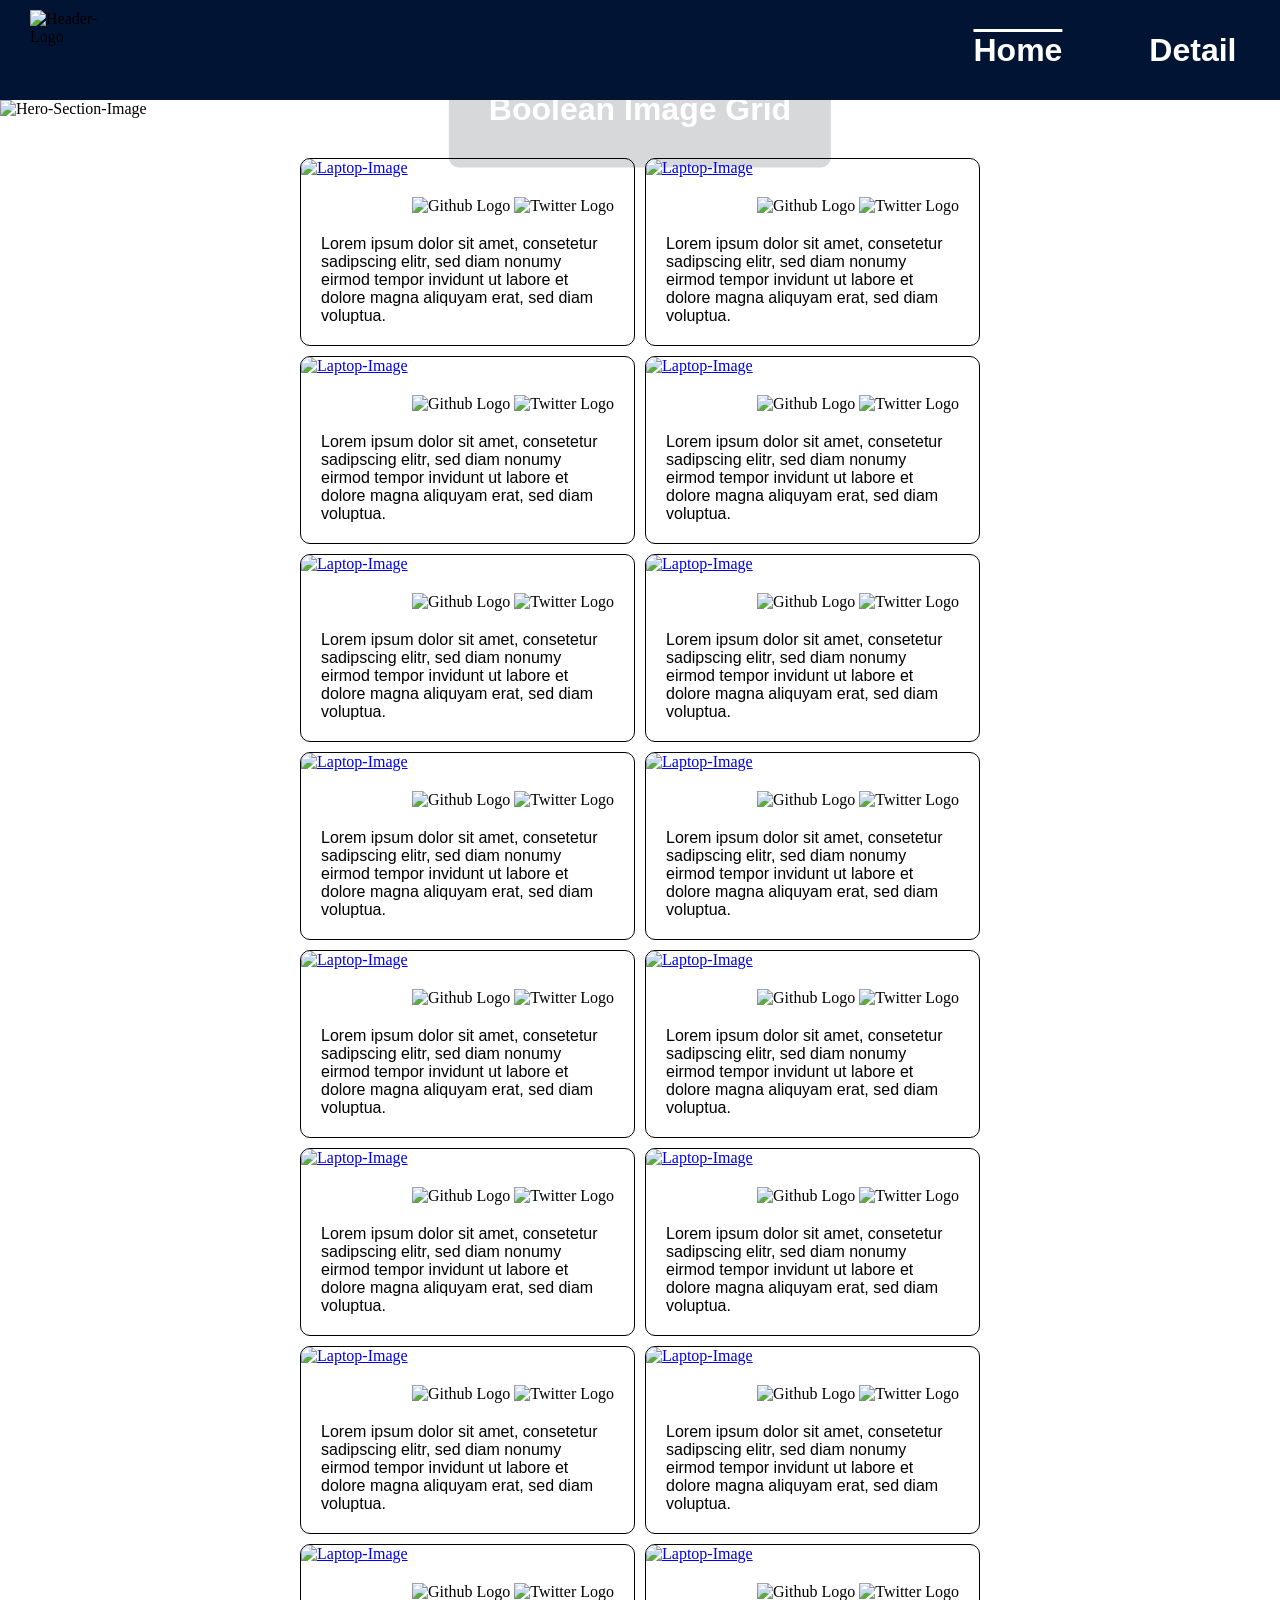
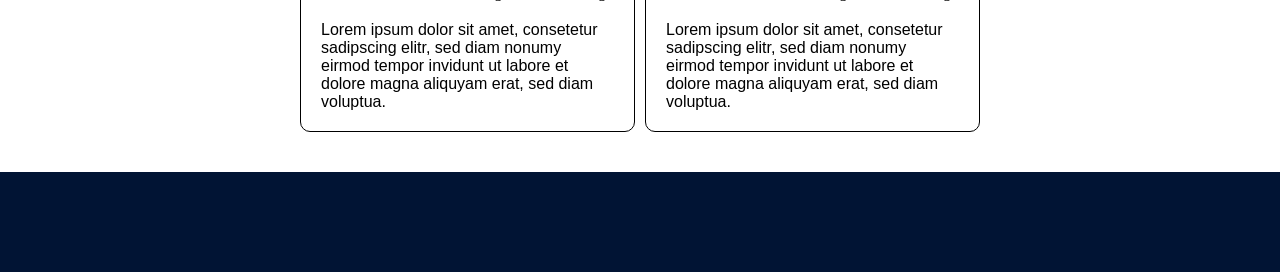
==== commit 872b53a9: "update header grid and navbar for better responsiveness on smaller devices" ====
--- a/index.html
+++ b/index.html
@@ -10,6 +10,7 @@
   <body class="site-grid">
     <header class="header">
       <img class="header-logo" src="./assets/images/boolean.jpeg" alt="Header-Logo">
+      <div></div>
       <nav>
         <ul class="header-nav">
           <li><a class="active-site navbar-item" href="./index.html">Home</a></li>
--- a/style.css
+++ b/style.css
@@ -8,9 +8,19 @@
     grid-template-rows: 100px auto-fit 1fr 100px;
 }
 
+.detail-grid {
+    min-height: 100vh;
+    display: grid;
+    grid-template-rows: 100px 1fr 100px;
+}
+
+
 .header {
     display: grid;
-    grid-template-columns: 1fr .5fr;
+    /* grid-template-columns: 1fr .5fr; */
+
+    /* Make three columns, leave the "empty space" blank with auto adjust = 1fr */
+    grid-template-columns: minmax(50px, 100px) 1fr minmax(100px, 350px);
     
     height: 100px;
     background-color: #011434;
@@ -26,11 +36,20 @@
     align-items: center;
 }
 
+.header-logo {
+    height: 80px;
+    /* Logo position shifted to the right */
+    position: relative;
+    left: 30px;
+}
+
 .header-nav {
     display: grid;
     grid-auto-flow: column;
     list-style: none;
     margin: 0;
+    /* Disable automatic list padding */
+    padding: 0;
 
     /* Center row-grid (x-Axis) container of the navbar */
     justify-items: center;
@@ -53,12 +72,14 @@
 
 .navbar-item:hover {
     /* Neon effeckt */
-    text-shadow: 
-    0 0 5px #ff005e,
-    0 0 10px #ff005e,
-    0 0 20px #ff005e,
-    0 0 40px #ff005e,
-    0 0 80px #ff005e;
+    --color1: #ff005e;
+    --color2: #00d4ff;
+    text-shadow:
+    0 0 5px var(--color1),
+    0 0 10px var(--color1),
+    0 0 20px var(--color1),
+    0 0 40px var(--color1),
+    0 0 80px var(--color1);
     animation: glow 1.5s infinite alternate;
 }
 
@@ -66,19 +87,19 @@
 @keyframes glow {
     0% {
         text-shadow:
-        0 0 5px #ff005e,
-        0 0 10px #ff005e,
-        0 0 20px #ff005e,
-        0 0 40px #ff005e,
-        0 0 80px #ff005e;
+        0 0 5px  var(--color1),
+        0 0 10px var(--color1),
+        0 0 20px var(--color1),
+        0 0 40px var(--color1),
+        0 0 80px var(--color1);
     }
     100% {
         text-shadow:
-        0 0 10px #00d4ff,
-        0 0 20px #00d4ff,
-        0 0 40px #00d4ff,
-        0 0 80px #00d4ff,
-        0 0 160px #00d4ff;
+        0 0 10px var(--color2),
+        0 0 20px var(--color2),
+        0 0 40px var(--color2),
+        0 0 80px var(--color2),
+        0 0 160px var(--color2);
     }
 }
 
@@ -122,11 +143,25 @@
     /* Responsive Grid, min-width 250px, at least Min Value for cards */
     /* grid-template-columns: repeat(auto-fit, minmax(250px, 1fr)); */
     
-    /* Same as above. Responsive with edge case, when browser window is smaller than 250px and overflow would occur. Otherwise use all the space available */
+    /* Same as above. Responsive with edge case, when browser window is smaller than 300px and overflow would occur. Otherwise use all the space available */
     grid-template-columns: repeat(auto-fit, minmax(min(300px, 100%), 1fr));
-
+    grid-auto-rows: minmax(150px, 1fr);
     gap: 10px;
     margin: 40px 300px 40px 300px;
+}
+
+/* Optimizing for mobile screen */
+@media screen and (max-width: 800px) {
+    main {
+        margin: 0 5%;
+    }
+}
+
+/* Optimizing for tablet screen */
+@media screen and (min-width: 501px) and (max-width: 800px){
+    main {
+        margin: 0 15%;
+    }
 }
 
 footer {
@@ -134,12 +169,52 @@
     height: 100px;
 }
 
-.header-logo {
-    height: 80px;
-    /* Logo position shifted to the right */
-    position: relative;
-    left: 30px;
-}
+/* Optimizing for mobile screen */
+@media screen and (max-width: 800px) {
+    .header, footer{
+        height: 50px;
+    }
+
+    .header-logo {
+        height: 40px;
+    }
+
+    .navbar-item {
+    font-size: medium;
+    }
+
+    .hero-text {
+    font-size: medium;
+    }
+}
+
+/* Optimizing for mobile landscape view */
+@media screen and (max-width: 900px) and (orientation: landscape) {
+    .header, footer {
+        height: 50px;
+    }
+
+    .header {
+        margin-bottom: 10px;
+    }
+
+    .footer {
+        margin-top: 10px;
+    }
+
+    .header-logo {
+        height: 40px;
+    }
+
+    main {
+        margin: 0 10px;
+    }
+
+    .hero-section {
+        display: none;
+    }
+}
+
 
 .object-fit-cover {
     object-fit: cover;
@@ -201,3 +276,41 @@
     font-family: 'Lucida Sans', 'Lucida Sans Regular', 'Lucida Grande', 'Lucida Sans Unicode', Geneva, Verdana, sans-serif;
     font-size: medium;
 }
+
+.detail-heading {
+    place-self: center;
+
+    /* Text properties */
+    color: #00DF6C;
+    font-family: 'Segoe UI', Tahoma, Geneva, Verdana, sans-serif;
+    font-size: xx-large;
+    font-weight: bold;
+    text-decoration: underline;
+    text-underline-offset:10px;
+    text-decoration-thickness: 2px;
+}
+
+.detail-subheading {
+    place-self: center;
+    text-align: center;
+
+    font-family: 'Segoe UI', Tahoma, Geneva, Verdana, sans-serif;
+    font-size: large;
+    font-weight: bold;
+}
+
+.detail-text {
+    font-family: 'Segoe UI', Tahoma, Geneva, Verdana, sans-serif;
+    font-size: small;
+}
+
+.extreme-detail-text {
+    font-family: 'Segoe UI', Tahoma, Geneva, Verdana, sans-serif;
+    font-size: medium;   
+    margin-left: 20px;
+}
+
+ul {
+    margin-left: 10px;
+    list-style: upper-roman;
+}
